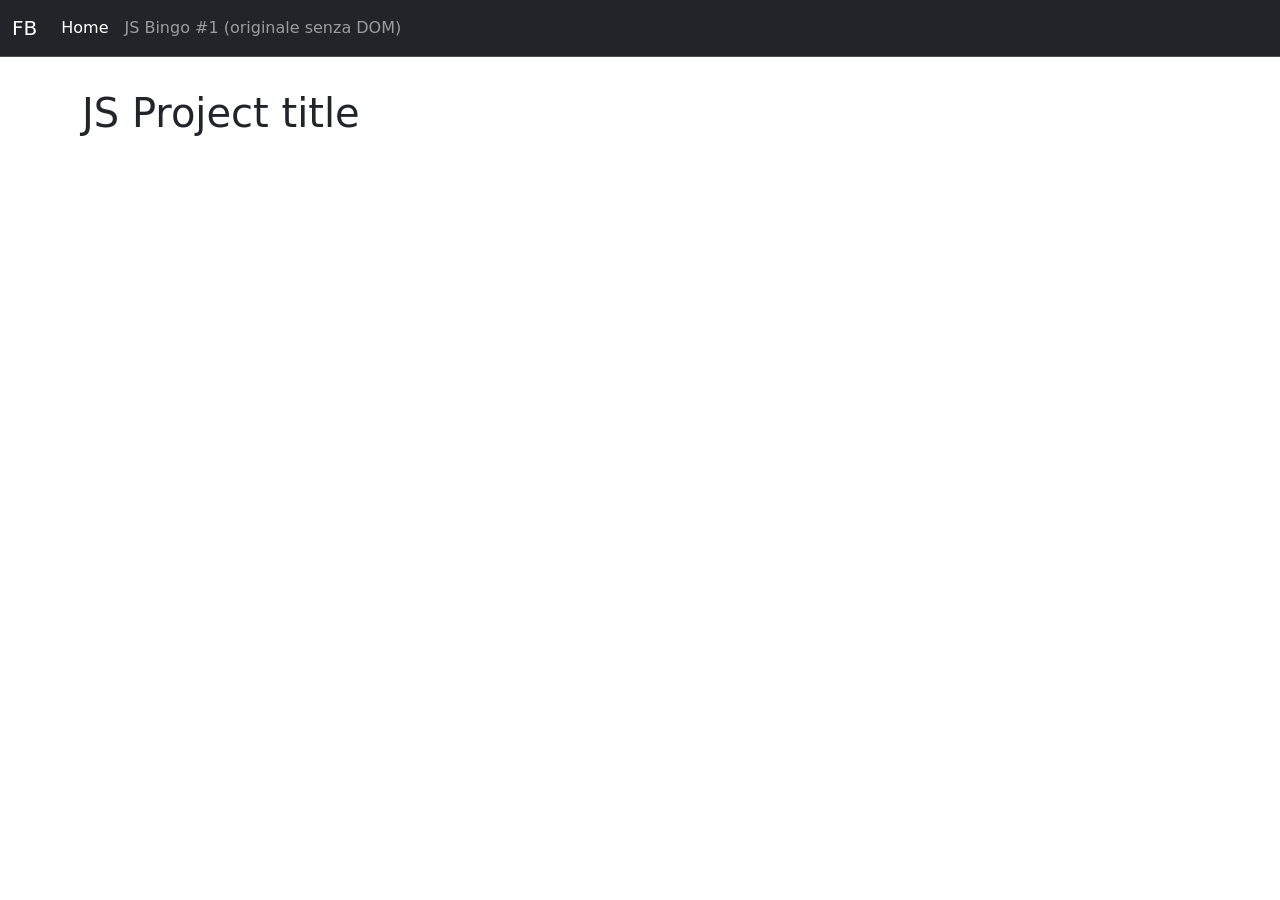
==== js-bingo-1/index.html @ 1158154b "preparazione esercizio" ====
<!DOCTYPE html>
<html lang="it">

<head>
    <meta charset="UTF-8">
    <meta name="viewport" content="width=device-width, initial-scale=1.0">
    <title>Esercizio GG/MM/2025 - Federico Bacci - Boolean corso Web Development classe #144</title>

    <meta name="description" content="Esercizio n°@ (GG/MM/2025): @@@TITOLO_PROGETTO@@@ - @@@DESCRIZIONE_PROGETTO@@@. 
    Studente: Federico Bacci. 
    Corso: Boolean corso Web Development classe #144">

    <!-- FONT AWESOME 6.7.2 CDN -->
    <!-- <link rel="stylesheet" href="https://cdnjs.cloudflare.com/ajax/libs/font-awesome/6.7.2/css/all.min.css" integrity="sha512-Evv84Mr4kqVGRNSgIGL/F/aIDqQb7xQ2vcrdIwxfjThSH8CSR7PBEakCr51Ck+w+/U6swU2Im1vVX0SVk9ABhg==" crossorigin="anonymous" referrerpolicy="no-referrer" /> -->

    <!-- BOOTSTRAP 5.3.3 CDN (CSS) -->
    <link href="https://cdn.jsdelivr.net/npm/bootstrap@5.3.3/dist/css/bootstrap.min.css" rel="stylesheet"
        integrity="sha384-QWTKZyjpPEjISv5WaRU9OFeRpok6YctnYmDr5pNlyT2bRjXh0JMhjY6hW+ALEwIH" crossorigin="anonymous">

    <!-- CUSTOM CSS -->
    <link rel="stylesheet" href="./assets/css/style.css">
</head>

<body>

    <header>
        <nav class="navbar navbar-expand-lg bg-dark border-bottom border-body" data-bs-theme="dark">
            <div class="container-fluid">
                <a class="navbar-brand" href="#">
                    FB
                </a>
                <button class="navbar-toggler" type="button" data-bs-toggle="collapse"
                    data-bs-target="#navbarSupportedContent" aria-controls="navbarSupportedContent"
                    aria-expanded="false" aria-label="Toggle navigation">
                    <span class="navbar-toggler-icon"></span>
                </button>
                <div class="collapse navbar-collapse" id="navbarSupportedContent">
                    <ul class="navbar-nav me-auto mb-2 mb-lg-0">
                        <li class="nav-item">
                            <a class="nav-link active" aria-current="page" href="/">Home</a>
                        </li>
                        <li class="nav-item">
                            <a class="nav-link" aria-current="page" href="./js-bingo-1/index.html">
                                JS Bingo #1 (originale senza DOM)
                            </a>
                        </li>
                    </ul>
                </div>
            </div>
        </nav>
    </header>

    <main>
        <section>
            <div class="container">
                <div class="row">
                    <div class="col-12">
                        <h1>
                            JS Project title
                        </h1>
                    </div>
                </div>
            </div>
        </section>
    </main>

    <!-- BOOTSTRAP 5.3.3 CDN (JS) -->
    <script src="https://cdn.jsdelivr.net/npm/bootstrap@5.3.3/dist/js/bootstrap.bundle.min.js"
        integrity="sha384-YvpcrYf0tY3lHB60NNkmXc5s9fDVZLESaAA55NDzOxhy9GkcIdslK1eN7N6jIeHz"
        crossorigin="anonymous"></script>

    <!-- CUSTOM JS -->
    <script src="./assets/js/main.js"></script>
</body>

</html>
---- js-bingo-1/assets/css/style.css ----
/* RESET */
* {
    margin: 0;
    padding: 0;
    box-sizing: border-box;
}



/* DEBUG */
.debug ,
.debug * {
    padding: 5px;
    background-color: #ff000022;
    border: 2px dashed red;
}



/* ⚙️ VARIABILI ⚙️ */
:root {
    --section-spacing: 1rem;
}



/* UTILS */
section {
    padding: calc(2 * var(--section-spacing)) 0;
}
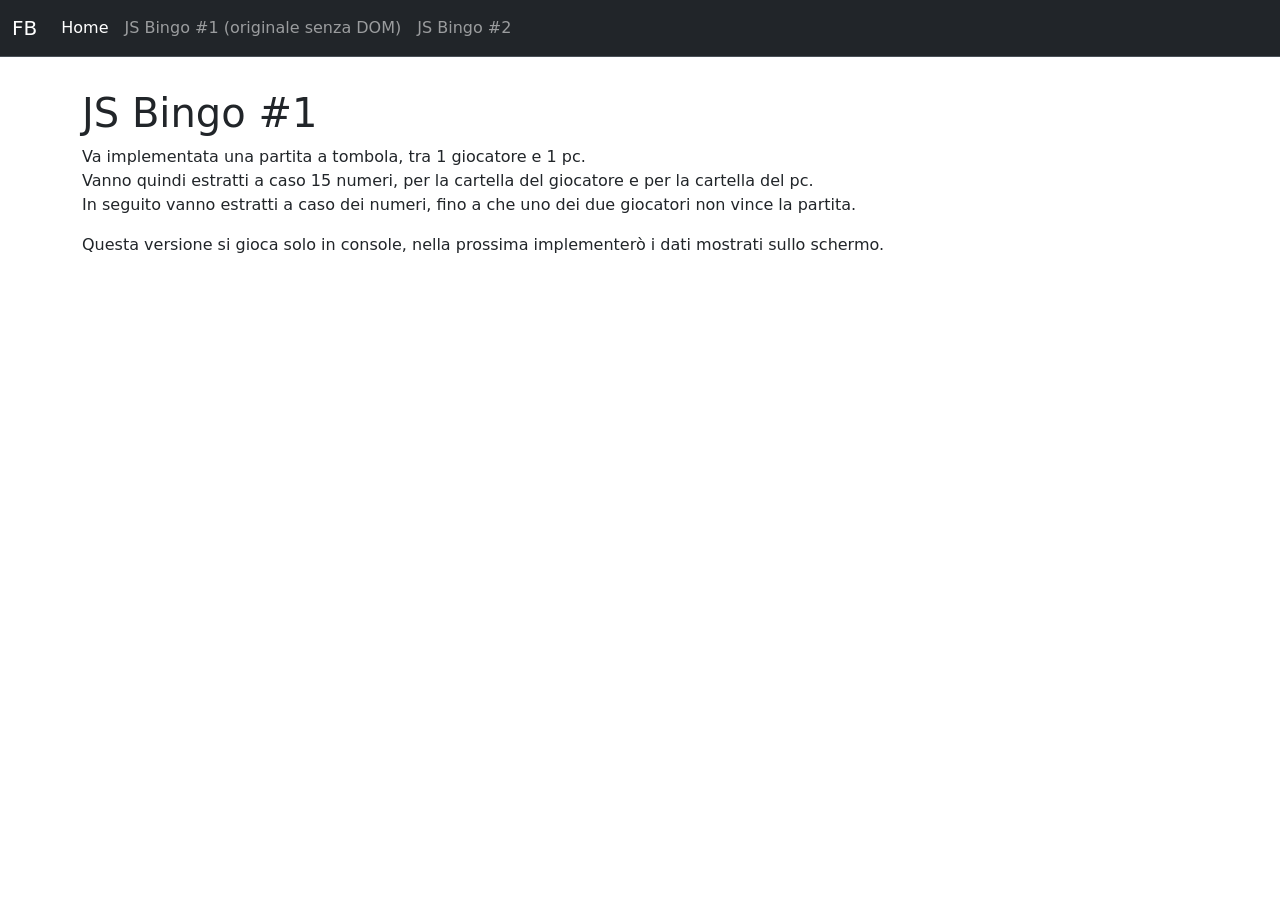
==== commit 2d7630a5: "sistemazione struttura per accettazione piu versioni esercizio" ====
--- a/js-bingo-1/index.html
+++ b/js-bingo-1/index.html
@@ -6,7 +6,9 @@
     <meta name="viewport" content="width=device-width, initial-scale=1.0">
     <title>Esercizio GG/MM/2025 - Federico Bacci - Boolean corso Web Development classe #144</title>
 
-    <meta name="description" content="Esercizio n°@ (GG/MM/2025): @@@TITOLO_PROGETTO@@@ - @@@DESCRIZIONE_PROGETTO@@@. 
+    <title>Esercizio 06/04/2025 - Federico Bacci - Boolean corso Web Development classe #144</title>
+
+    <meta name="description" content="Esercizio n°23 (06/04/2025): JS Bingo - Svolgimento di una partita a tombola con il computer. 
     Studente: Federico Bacci. 
     Corso: Boolean corso Web Development classe #144">
 
@@ -40,8 +42,13 @@
                             <a class="nav-link active" aria-current="page" href="/">Home</a>
                         </li>
                         <li class="nav-item">
-                            <a class="nav-link" aria-current="page" href="./js-bingo-1/index.html">
+                            <a class="nav-link" aria-current="page" href="/js-bingo-1/index.html">
                                 JS Bingo #1 (originale senza DOM)
+                            </a>
+                        </li>
+                        <li class="nav-item">
+                            <a class="nav-link" aria-current="page" href="/js-bingo-2/index.html">
+                                JS Bingo #2
                             </a>
                         </li>
                     </ul>
@@ -56,8 +63,21 @@
                 <div class="row">
                     <div class="col-12">
                         <h1>
-                            JS Project title
+                            JS Bingo #1
                         </h1>
+                        <p>
+                            Va implementata una partita a tombola, tra 1 giocatore e 1 pc.
+                            <br />
+                            Vanno quindi estratti a caso 15 numeri, per la cartella del giocatore e per la cartella del
+                            pc.
+                            <br />
+                            In seguito vanno estratti a caso dei numeri, fino a che uno dei due giocatori non vince la
+                            partita.
+                        </p>
+                        <p>
+                            Questa versione si gioca solo in console, nella prossima implementerò i dati mostrati sullo
+                            schermo.
+                        </p>
                     </div>
                 </div>
             </div>
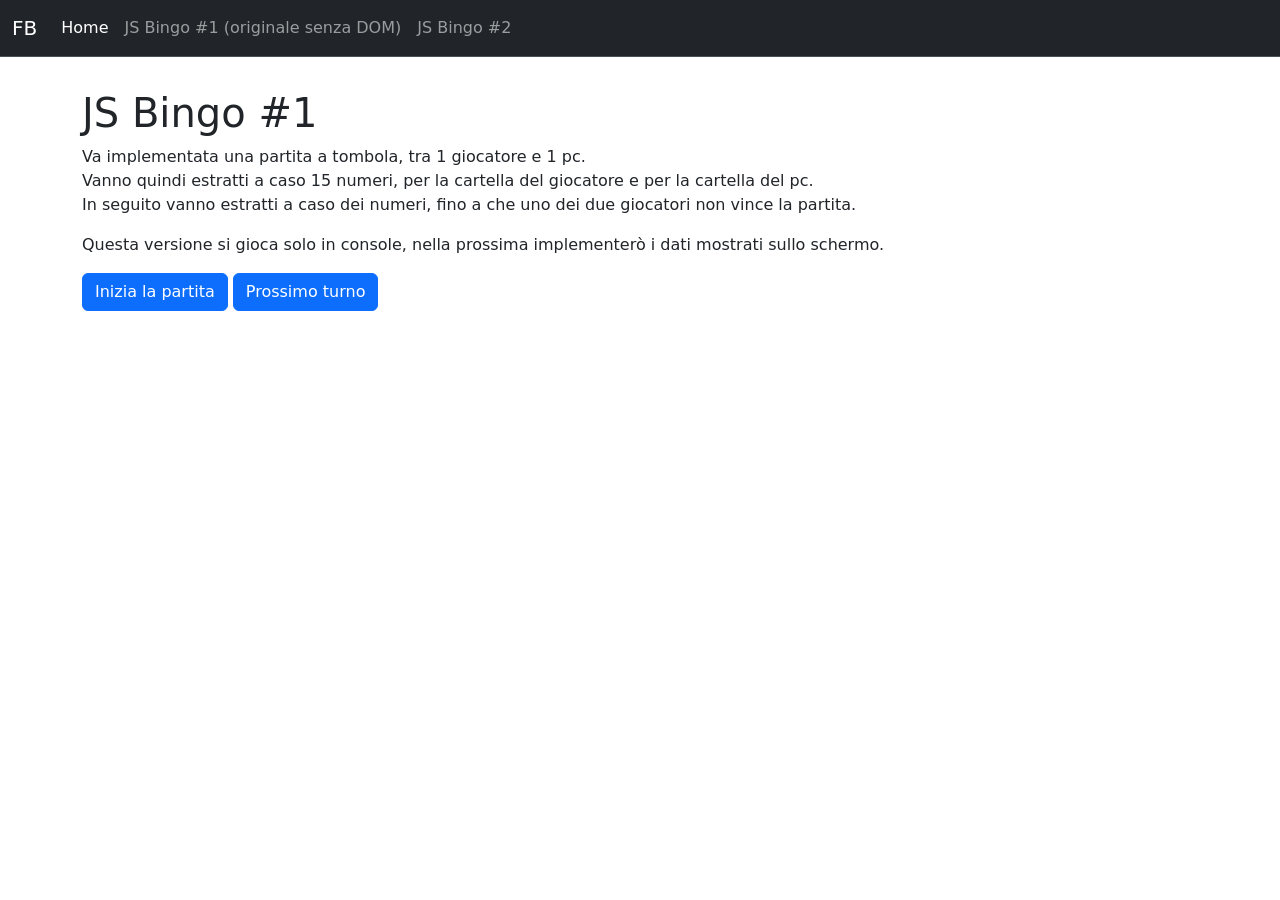
==== commit 59afdef5: "svolgimento esercizio base" ====
--- a/js-bingo-1/index.html
+++ b/js-bingo-1/index.html
@@ -78,6 +78,14 @@
                             Questa versione si gioca solo in console, nella prossima implementerò i dati mostrati sullo
                             schermo.
                         </p>
+                        <div>
+                            <button class="btn btn-primary" id="startGame">
+                                Inizia la partita
+                            </button>
+                            <button class="btn btn-primary" id="nextTurn">
+                                Prossimo turno
+                            </button>
+                        </div>
                     </div>
                 </div>
             </div>
@@ -91,6 +99,7 @@
 
     <!-- CUSTOM JS -->
     <script src="./assets/js/main.js"></script>
+
 </body>
 
 </html>
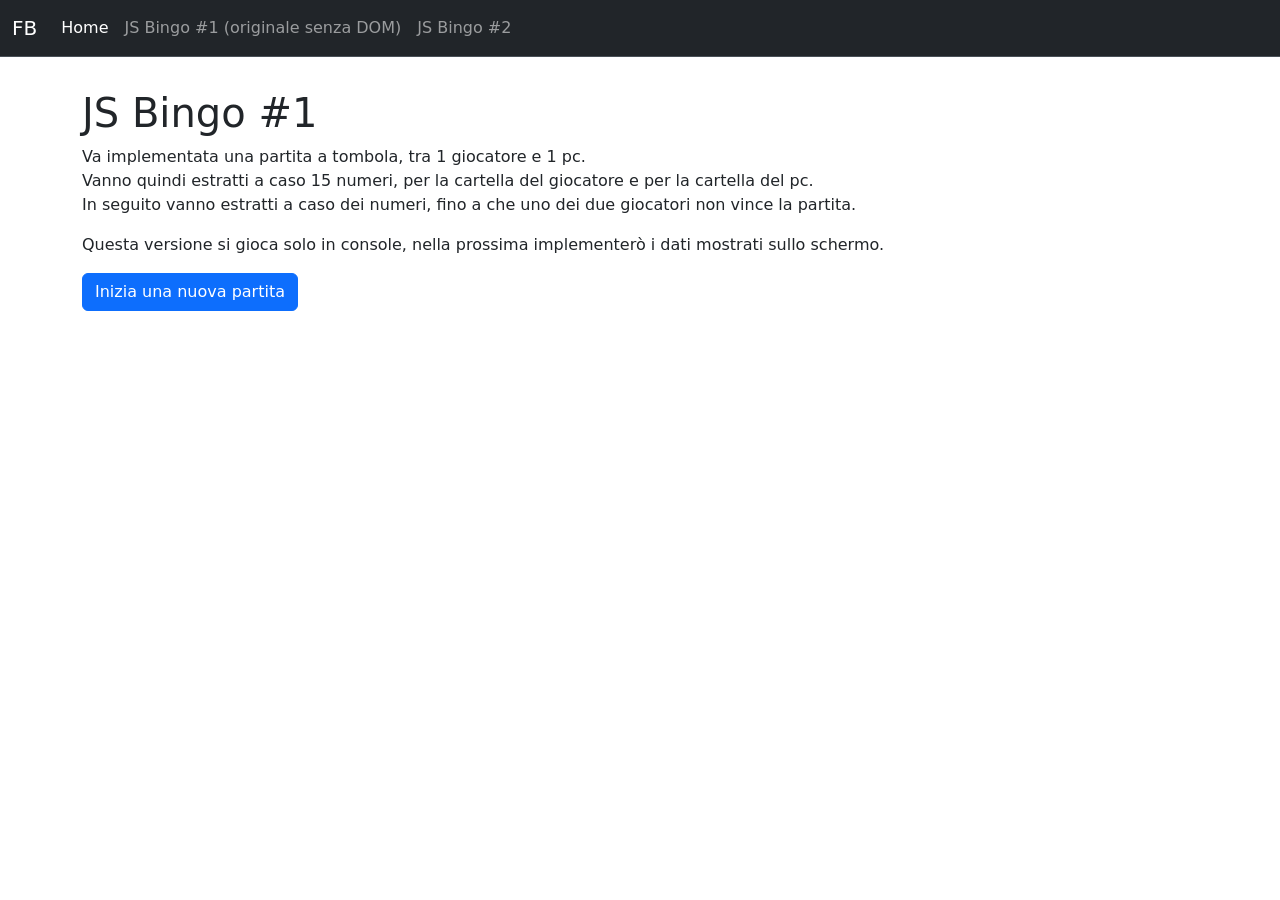
==== commit 20d93fba: "sistemazioni varie situazioni esercizio base" ====
--- a/js-bingo-1/index.html
+++ b/js-bingo-1/index.html
@@ -80,9 +80,9 @@
                         </p>
                         <div>
                             <button class="btn btn-primary" id="startGame">
-                                Inizia la partita
+                                Inizia una nuova partita
                             </button>
-                            <button class="btn btn-primary" id="nextTurn">
+                            <button class="btn btn-primary d-none" id="nextTurn">
                                 Prossimo turno
                             </button>
                         </div>
